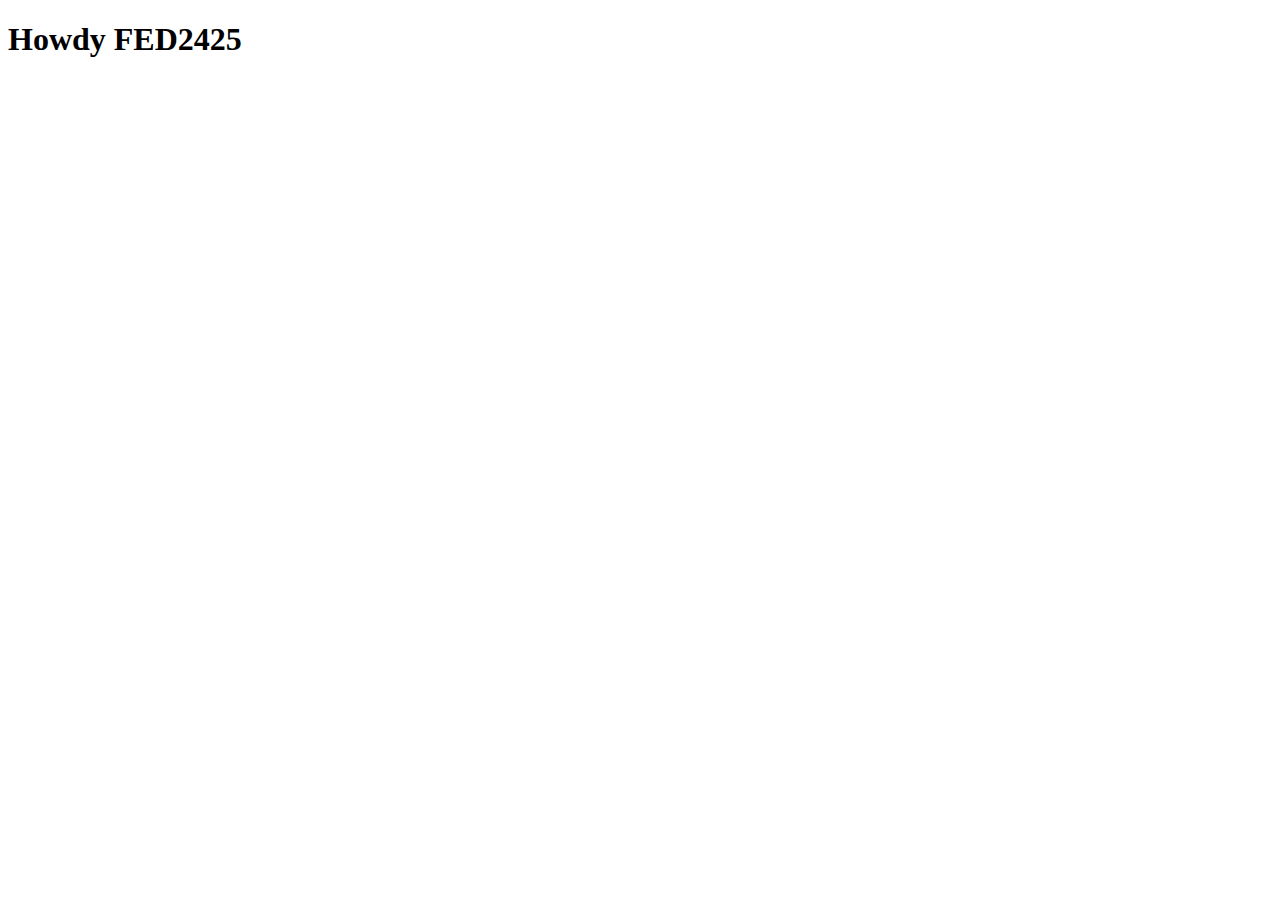
==== index.html @ 1d5628e5 "Add files via upload" ====
<!DOCTYPE html>
<html lang="nl">
	
<head>
	<meta charset="UTF-8">
	<meta name="author" content="jouw naam">
	<meta name="viewport" content="width=device-width, initial-scale=1">
	
	<title>Howdy FED2425</title>
	
	<link href="styles/style.css" rel="stylesheet">
	<link rel="icon" type="image/svg+xml" href="images/favicon.svg">
</head>

<body>
	<h1>Howdy FED2425</h1>

	<script defer src="scripts/script.js"></script>
</body>
	
</html>
---- styles/style.css ----
/**************/
/* CSS REMEDY */
/**************/
*, *::after, *::before {
  box-sizing:border-box;  
}






/*********************/
/* CUSTOM PROPERTIES */
/*********************/
:root {
	/* startje */
	--color-text:#111;
	--color-background:#eee;
}





/****************/
/* JOUW STYLING */
/****************/

/* jouw code */
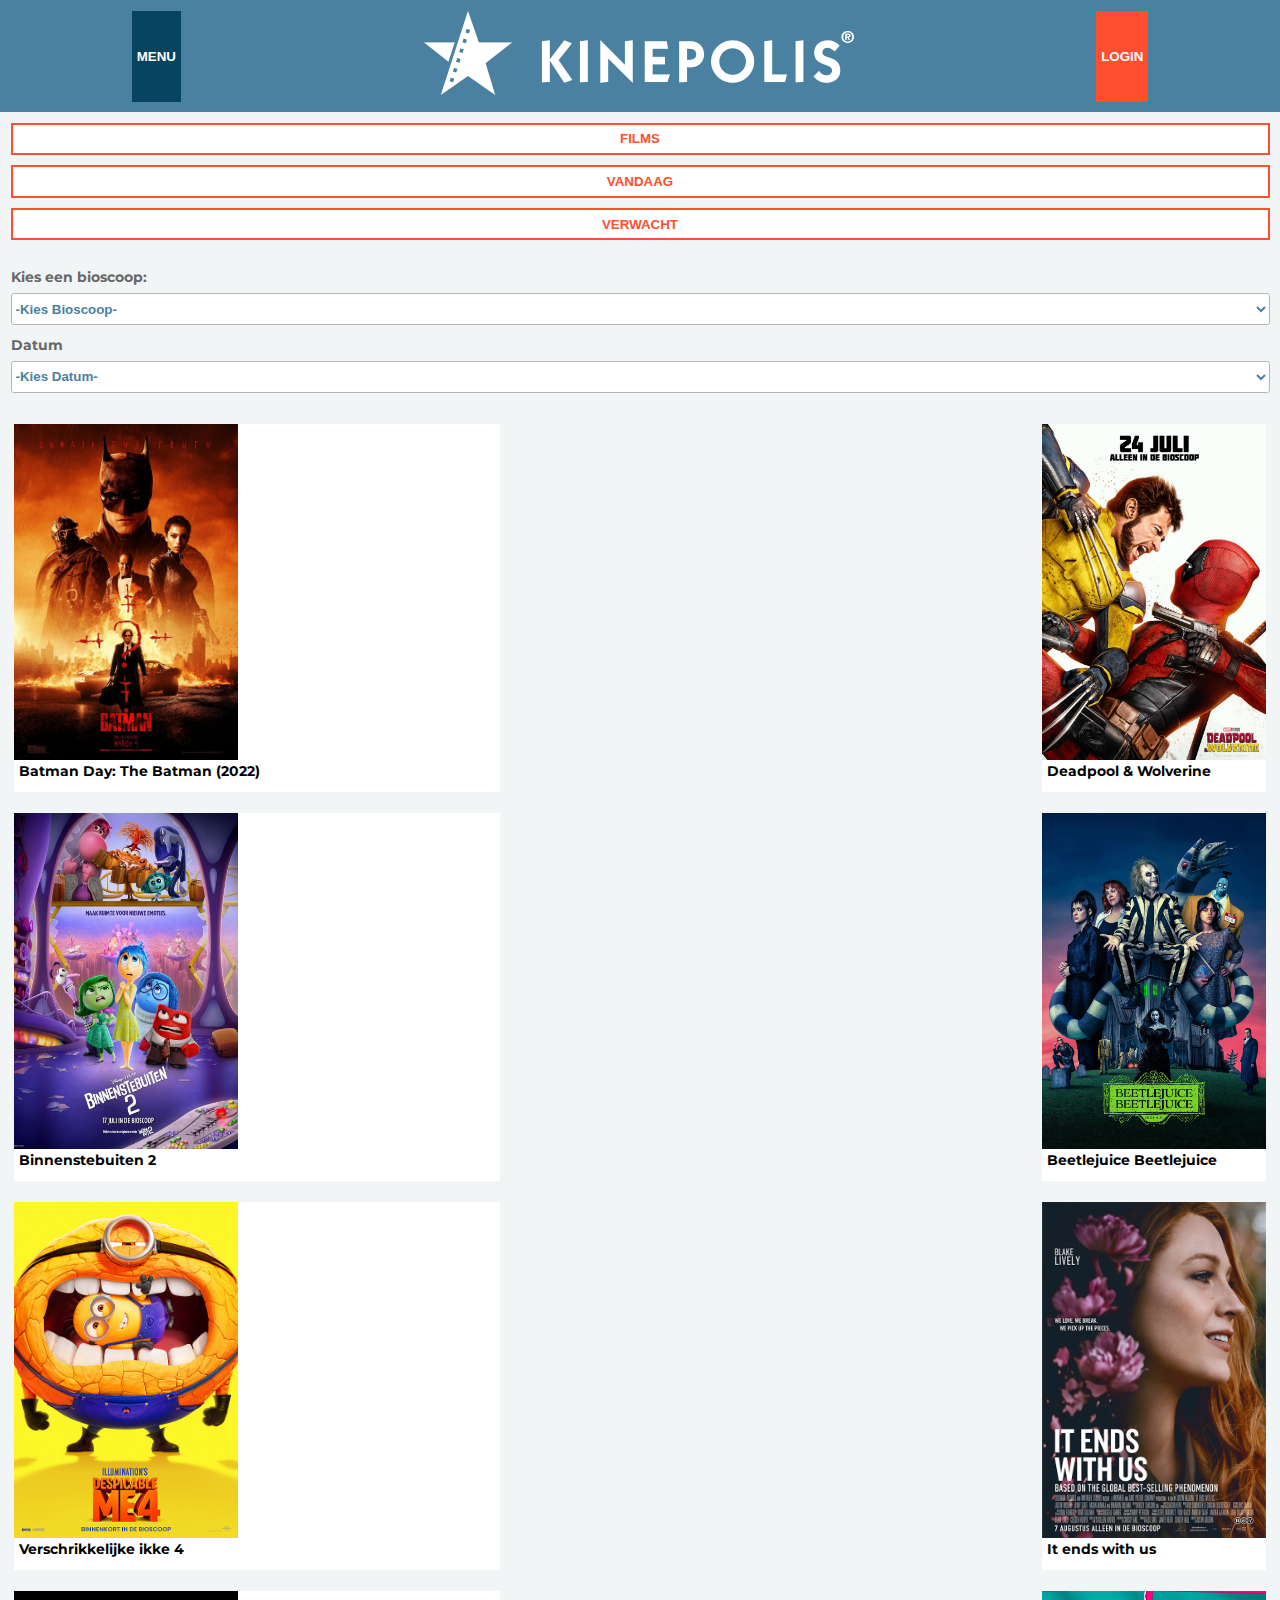
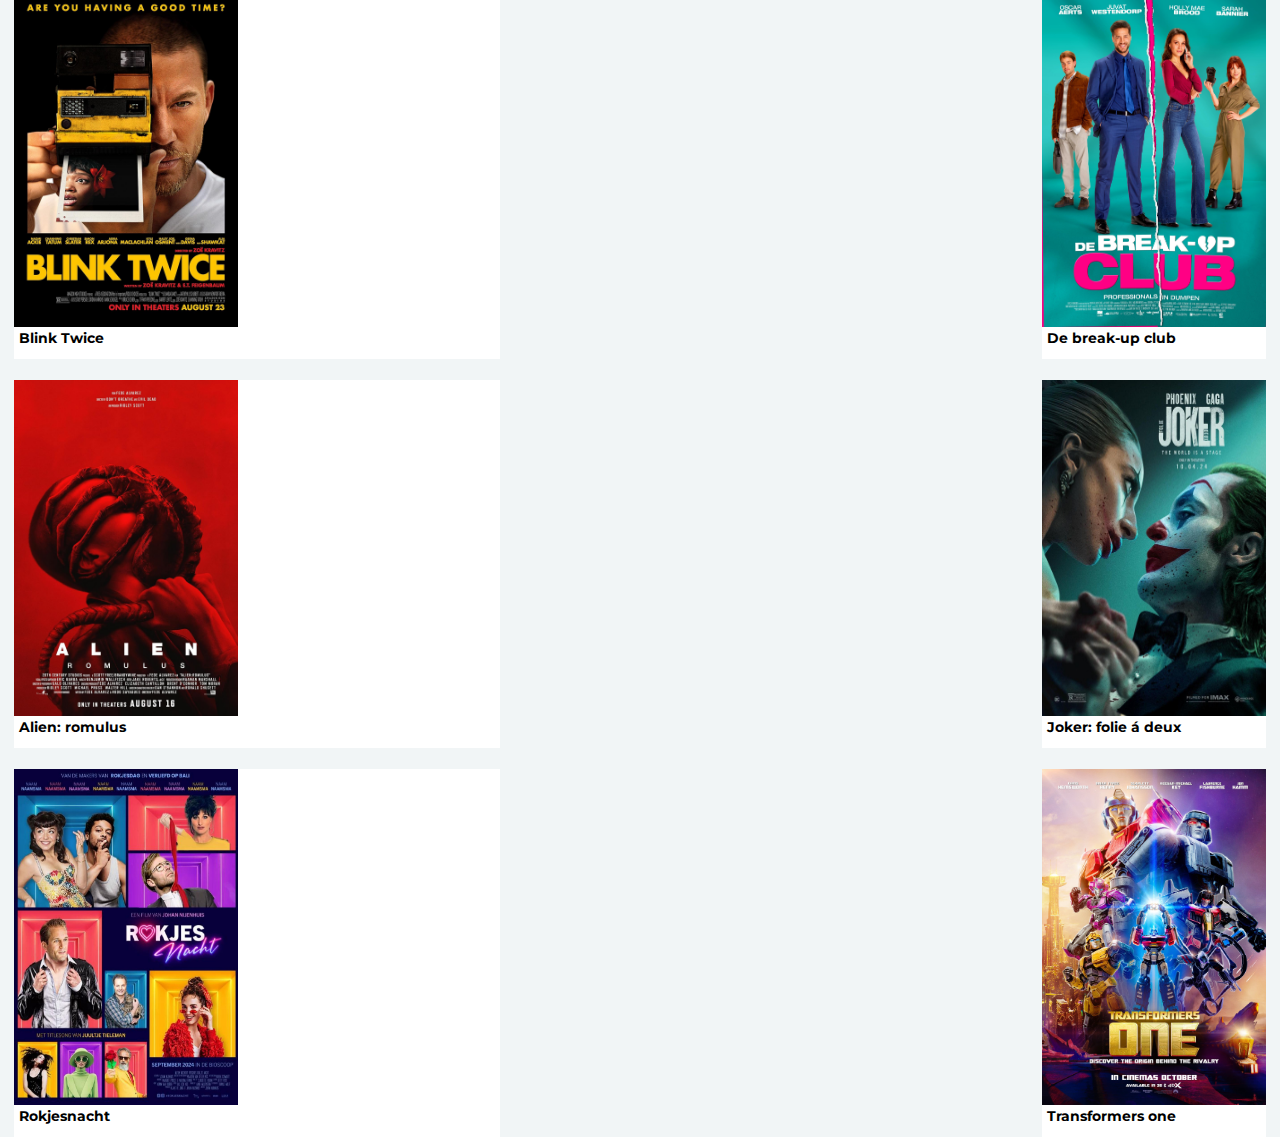
==== commit fec282a8: "Add files via upload" ====
--- a/index.html
+++ b/index.html
@@ -1,21 +1,211 @@
 <!DOCTYPE html>
 <html lang="nl">
-	
+
 <head>
-	<meta charset="UTF-8">
-	<meta name="author" content="jouw naam">
-	<meta name="viewport" content="width=device-width, initial-scale=1">
-	
-	<title>Howdy FED2425</title>
-	
-	<link href="styles/style.css" rel="stylesheet">
-	<link rel="icon" type="image/svg+xml" href="images/favicon.svg">
+    <meta charset="UTF-8">
+    <meta http-equiv="X-UA-Compatible" content="IE=edge">
+    <meta name="viewport" content="width=device-width, initial-scale=1.0">
+    <link rel="stylesheet" href="./styles/style.css">
+    <link rel="preconnect" href="https://fonts.googleapis.com">
+    <link rel="preconnect" href="https://fonts.gstatic.com" crossorigin>
+    <link href="https://fonts.googleapis.com/css2?family=Montserrat&display=swap" rel="stylesheet">
+    <title>Kinepolis</title>
 </head>
 
+
 <body>
-	<h1>Howdy FED2425</h1>
-
-	<script defer src="scripts/script.js"></script>
+    <header>
+        <button>MENU</button>
+        <nav>
+            <ul>
+                <li><a href="./index.html">Filmagenda</a></li>
+                <li><a href="./index.html">Films</a></li>
+                <li><a href="./index.html">Kids</a></li>
+                <li><a href="./index.html">Events</a></li>
+                <li><a href="./index.html">Music & Movies</a></li>
+                <li><a href="./index.html">Cultuur</a></li>
+                <li><a href="./index.html">Technologieën</a></li>
+                <li><a href="./index.html">Acties & Kortingen</a></li>
+                <li><a href="./index.html">My Kinepolis</a></li>
+                <li><a href="./index.html">Movie Club</a></li>
+                <li><a href="./index.html">Geef Film Cadeau</a></li>
+                <li><a href="./index.html">Bioscopen</a></li>
+                <li><a href="./index.html">Kinepolis Business</a></li>
+                <li><a href="./index.html">Partnerbioscopen</a></li>
+                <li><a href="./index.html">Contact & FAQ</a></li>
+            </ul>
+        </nav>
+
+        <h1><a href="./index.html"><img src="./images/logo_kinepolis_text.png" alt=""></a></h1>
+        <button>LOGIN</button>
+    </header>
+
+    <main>
+        <ul>
+            <li><button>FILMS</button></li>
+            <li><button>VANDAAG</button></li>
+            <li><button>VERWACHT</button></li>
+        </ul>
+
+        <section>
+            <label aria-label="false" for="bioscoop">Kies een bioscoop:</label>
+            <select name="Bioscopen" id="bioscoop">
+                <option value="">-Kies Bioscoop-</option>
+                <option value="Kinepolis Almere">Kinepolis Almere</option>
+                <option value="Kinepolis Breda">Kinepolis Breda</option>
+                <option value="Kinepolis Den Bosch">Kinepolis Den Bosch</option>
+                <option value="Kinepolis Den Helder">Kinepolis Den Helder</option>
+                <option value="Kinepolis Dordrecht">Kinepolis Dordrecht</option>
+                <option value="Kinepolis Emmen">Kinepolis Emmen</option>
+                <option value="Kinepolis Enschede">Kinepolis Enschede</option>
+                <option value="Kinepolis Groningen">Kinepolis Groningen</option>
+                <option value="Kinepolis Haarlem">Kinepolis Haarlem</option>
+                <option value="Kinepolis Hoofddorp">Kinepolis Hoofddorp</option>
+                <option value="Kinepolis Jaarbeurs Utrecht">Kinepolis Jaarbeurs Utrecht</option>
+                <option value="Kinepolis Leidschendam">Kinepolis Leidschendam</option>
+                <option value="Kinepolis Oss">Kinepolis Oss</option>
+                <option value="Kinepolis Enschede">Kinepolis Enschede</option>
+                <option value="Kinepolis Schagen">Kinepolis Schagen</option>
+                <option value="Kinepolis Spijkenisse">Kinepolis Spijkenisse</option>
+                <option value="Kinepolis Zoetermeer">Kinepolis Zoetermeer</option>
+                <option value="Cineast (Enschede)">Cineast (Enschede)</option>
+                <option value="Cinerama (Rotterdam)">Cinerama (Rotterdam)</option>
+                <option value="Utrecht City">Utrecht City</option>
+            </select>
+        </section>
+
+        <section>
+            <label for="datum-select">Datum</label>
+            <select name="Datum" id="datum-select">
+                <option value="">-Kies Datum-</option>
+                <option value="14-09-2024">Vandaag</option>
+                <option value="15-09-2024">Morgen</option>
+                <option value="16-09-2024">Maandag, 16 sept</option>
+                <option value="17-09-2024">Dinsdag, 17 sept</option>
+                <option value="18-09-2024">Woensdag, 18 sept</option>
+                <option value="19-09-2024">Donderdag, 19 sept</option>
+                <option value="20-09-2024">Vrijdag, 20 sept</option>
+                <option value="21-09-2024">Zaterdag, 21 sept</option>
+                <option value="22-09-2024">Zondag, 22 sept</option>
+            </select>
+        </section>
+
+        <section>
+            <article>
+                <a href="./detail.html"><img src="./images/TheBatman_movieposter.jpg"
+                        alt="Batman day: the batman(2022) filmposter"></a>
+                <a href="./detail.html">
+                    <h2>Batman Day: The Batman (2022)</h2>
+                </a>
+            </article>
+
+
+
+            <article>
+                <a href="./index.html"><img src="./images/DeadpoolWolverine_movieposter.jpg"
+                        alt="Deadpool & Wolverine filmposter"></a>
+                <a href="./index.html">
+                    <h2>Deadpool & Wolverine</h2>
+                </a>
+            </article>
+
+
+
+            <article>
+                <a href="./index.html"><img src="./images/Binnenstebuiten2_movieposter.jpg"
+                    alt="Binnenstebuiten 2 filmposter"></a>
+                <a href="./index.html">
+                    <h2>Binnenstebuiten 2</h2>
+                </a>
+            </article>
+
+
+
+            <article>
+                <a href="./index.html"><img src="./images/Beetlejuice_movieposter.jpg" alt="Beetlejuice filmposter"></a>
+                <a href="./index.html">
+                    <h2>Beetlejuice
+                        Beetlejuice
+                    </h2>
+                </a>
+            </article>
+
+            <article>
+                <a href="./index.html"><img src="./images/Minions4_movieposter.jpg"
+                        alt="Verschrikkelijke ikke 4 filmposter"></a>
+                <a href="./index.html">
+                    <h2>Verschrikkelijke ikke 4</h2>
+                </a>
+            </article>
+
+            <article>
+                <a href="./index.html"><img src="./images/Itendswithus_movieposter.jpg"
+                        alt="It ends with us filmposter"></a>
+                <a href="./index.html">
+                    <h2>It ends with us</h2>
+                </a>
+            </article>
+
+
+            <article>
+                <a href="./index.html"><img src="./images/Blinktwice_movieposter.jpg" alt="Blink twice filmposter"></a>
+                <a href="./index.html">
+                    <h2>Blink Twice</h2>
+                </a>
+            </article>
+
+
+
+            <article>
+                <a href="./index.html"><img src="./images/Breakupclub_movieposter.jpg" alt="Breakupclub filmposter"></a>
+                <a href="./index.html">
+                    <h2>De break-up club</h2>
+                </a>
+            </article>
+
+
+
+            <article>
+                <a href="./index.html"><img src="./images/Alien_movieposter.jpg" alt="Alien filmposter"></a>
+                <a href="./index.html">
+                    <h2>Alien: romulus</h2>
+                </a>
+            </article>
+
+
+
+            <article>
+                <a href="./index.html"><img src="./images/Joker_movieposter.jpg" alt="Joker filmposter"></a>
+                <a href="./index.html">
+                    <h2>Joker: folie á deux</h2>
+                </a>
+            </article>
+
+
+
+            <article>
+                <a href="./index.html"><img src="./images/Rokjesnacht_movieposter.jpg" alt="Rokjesnacht filmposter"></a>
+                <a href="./index.html">
+                    <h2>Rokjesnacht</h2>
+                </a>
+            </article>
+
+
+
+            <article>
+                <a href="./index.html"><img src="./images/Transformers_movieposter.jpg"
+                        alt="transformers filmposter"></a>
+                <a href="./index.html">
+                    <h2>Transformers one</h2>
+                </a>
+            </article>
+
+
+
+
+        </section>
+    </main>
+    <script defer src="scripts/script.js"></script>
 </body>
-	
-</html>
+
+</html>--- a/styles/style.css
+++ b/styles/style.css
@@ -1,22 +1,32 @@
 /**************/
 /* CSS REMEDY */
 /**************/
-*, *::after, *::before {
-  box-sizing:border-box;  
-}
-
-
-
-
+*,
+*::after,
+*::before {
+    box-sizing: border-box;
+}
+
+button,
+summary {
+    cursor: pointer;
+}
+
+:focus-visible {
+    color: rgb(94, 94, 94);
+    border: solid;
+}
 
 
 /*********************/
 /* CUSTOM PROPERTIES */
 /*********************/
 :root {
-	/* startje */
-	--color-text:#111;
-	--color-background:#eee;
+    /* startje */
+    --color-text: #111;
+    --color-background: #F1F5F6;
+    --color-oranje: #ff4f2e;
+    --color-blauw: #064460;
 }
 
 
@@ -27,5 +37,241 @@
 /* JOUW STYLING */
 /****************/
 
-/* jouw code */
-
+
+/* Header hoofdpagina */
+* {
+    margin: 0;
+    padding: 0;
+}
+
+a {
+    text-decoration: none;
+    color: var(--color-text);
+}
+
+header nav {
+    position: fixed;
+    left: 0;
+    right: 0;
+    top: 0;
+    bottom: 0;
+    transform: translatex(-110%);
+    transition: transform .3s;
+    background-color: var(--color-blauw);
+    height: 100vh;
+    padding-top: 4.25em;
+    list-style: none;
+}
+
+header nav ul li {
+    list-style: none;
+    margin: 0.75em;
+}
+
+nav.toonMenu {
+    transform: translatex(0);
+}
+
+nav ul li a {
+    color: white;
+    cursor: pointer;
+}
+
+nav ul li a:hover {
+    color: var(--color-oranje);
+    cursor: pointer
+}
+
+body {
+    font-family: 'Montserrat', sans-serif;
+    background-color: #F1F5F6;
+    font-size: 87.5%;
+}
+
+header {
+    background-color: #4A81A0;
+    color: white;
+    padding: 0.75em;
+    display: flex;
+    justify-content: space-around;
+    position: sticky;
+    top: 0em;
+}
+
+header button:first-of-type {
+    background-color: var(--color-blauw);
+    border: 0.2em solid var(--color-blauw);
+}
+
+header button {
+    background-color: var(--color-oranje);
+    font-weight: bold;
+    color: white;
+    border: 0.2em solid var(--color-oranje);
+    padding: 0.2em;
+    z-index: 10;
+}
+
+
+
+/* Buttons hoofdpagina */
+main ul li {
+    list-style: none;
+    margin: 0.75em;
+}
+
+main ul li button {
+    padding-top: 0.5em;
+    padding-bottom: 0.5em;
+    padding-left: 7.5em;
+    padding-right: 7.5em;
+    background-color: white;
+    font-weight: bold;
+    color: var(--color-oranje);
+    border: 0.2em solid var(--color-oranje);
+    width: 100%;
+}
+
+main ul li button:hover {
+    background-color: var(--color-oranje);
+    color: white;
+    transition: ease-in 0.3s;
+}
+
+
+
+/* Keuzemenu hoofdpagina */
+section:nth-of-type(1) {
+    margin-top: 2em;
+    margin-left: 0.75em;
+    margin-right: 0.75em;
+    margin-bottom: 0.75em;
+    display: flex;
+    flex-direction: column;
+}
+
+section:nth-of-type(2) {
+    margin: 0.75em;
+    display: flex;
+    flex-direction: column;
+}
+
+select {
+    margin-top: 0.5em;
+    padding-top: 0.5em;
+    padding-bottom: 0.5em;
+    border-radius: .2em;
+    background-color: white;
+    font-weight: bold;
+    color: #4A81A0;
+    border: 0.12em solid rgb(181, 181, 181);
+}
+
+label {
+    color: rgb(103, 103, 103);
+    font-weight: bold;
+}
+
+
+/* Articles films */
+
+section:nth-of-type(3) article a img {
+    width: 16em;
+    height: 24em;
+}
+
+section:nth-of-type(3) {
+    display: grid;
+    grid-template-columns: 1fr 1fr;
+    justify-content: center;
+}
+
+
+section:nth-of-type(3) article {
+    display: grid;
+    grid-column-start: 1;
+    grid-column-end: 2;
+}
+
+section:nth-of-type(3) article:nth-of-type(2) {
+    grid-column-start: 3;
+    grid-column-end: -1;
+}
+
+section:nth-of-type(3) article:nth-of-type(3) {
+    grid-column-start: 1;
+    grid-column-end: 2;
+    grid-row: 4;
+}
+
+section:nth-of-type(3) article:nth-of-type(4) {
+    grid-column-start: 3;
+    grid-column-end: 4;
+    grid-row: 4;
+}
+
+section:nth-of-type(3) article:nth-of-type(5) {
+    grid-column-start: 1;
+    grid-column-end: 2;
+    grid-row: 5;
+}
+
+section:nth-of-type(3) article:nth-of-type(6) {
+    grid-column-start: 3;
+    grid-column-end: 4;
+    grid-row: 5;
+}
+
+section:nth-of-type(3) article:nth-of-type(7) {
+    grid-column-start: 1;
+    grid-column-end: 2;
+    grid-row: 6;
+}
+
+section:nth-of-type(3) article:nth-of-type(8) {
+    grid-column-start: 3;
+    grid-column-end: 4;
+    grid-row: 6;
+}
+
+section:nth-of-type(3) article:nth-of-type(9) {
+    grid-column-start: 1;
+    grid-column-end: 2;
+    grid-row: 7;
+}
+
+section:nth-of-type(3) article:nth-of-type(10) {
+    grid-column-start: 3;
+    grid-column-end: 4;
+    grid-row: 7;
+}
+
+section:nth-of-type(3) article:nth-of-type(11) {
+    grid-column-start: 1;
+    grid-column-end: 2;
+    grid-row: 8;
+}
+
+section:nth-of-type(3) article:nth-of-type(12) {
+    grid-column-start: 3;
+    grid-column-end: 4;
+    grid-row: 8;
+}
+
+article {
+    background-color: white;
+    padding-bottom: 1em;
+    font-weight: bold;
+    margin-top: 1.5em;
+    margin-left: 1em;
+    margin-right: 1em;
+}
+
+section article h2 {
+    padding: 0px 5px;
+    color: #000;
+    text-align: left;
+    font-size: 1em;
+    line-height: 1em;
+    word-break: break-word;
+}
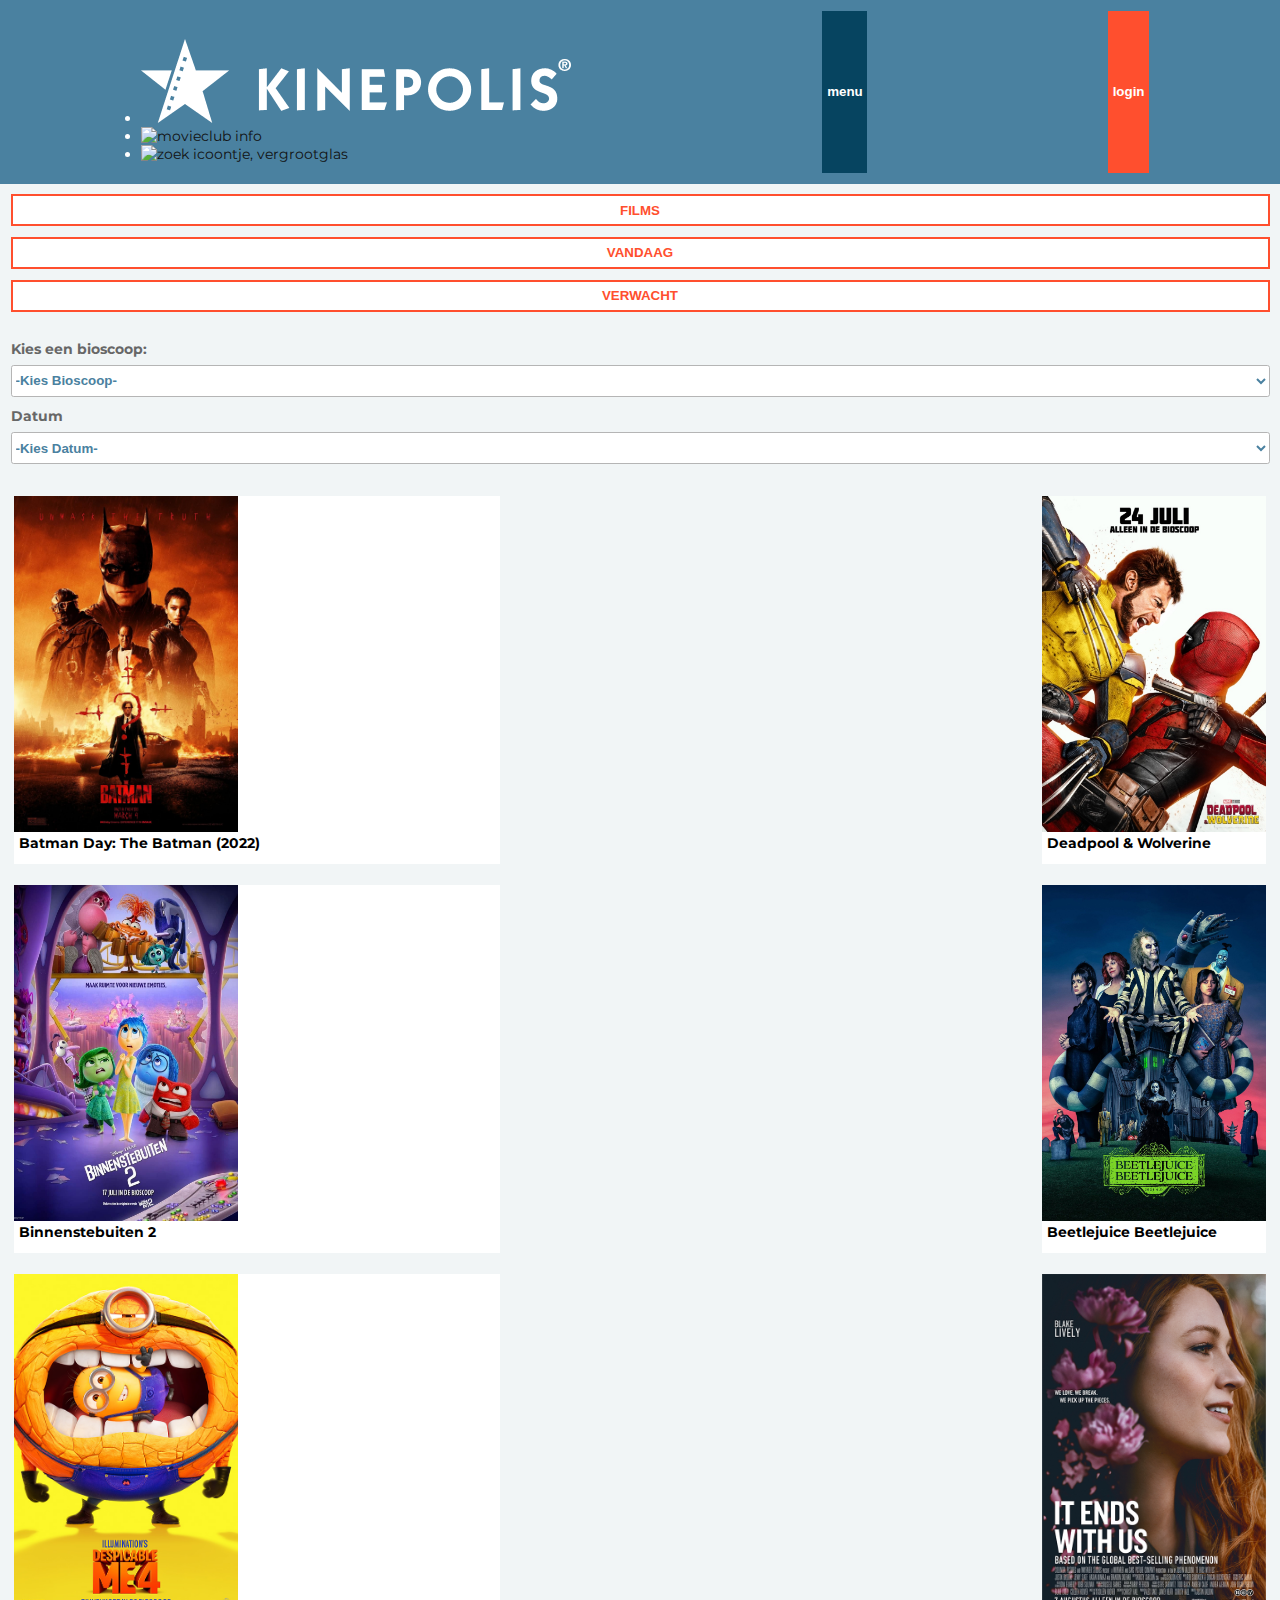
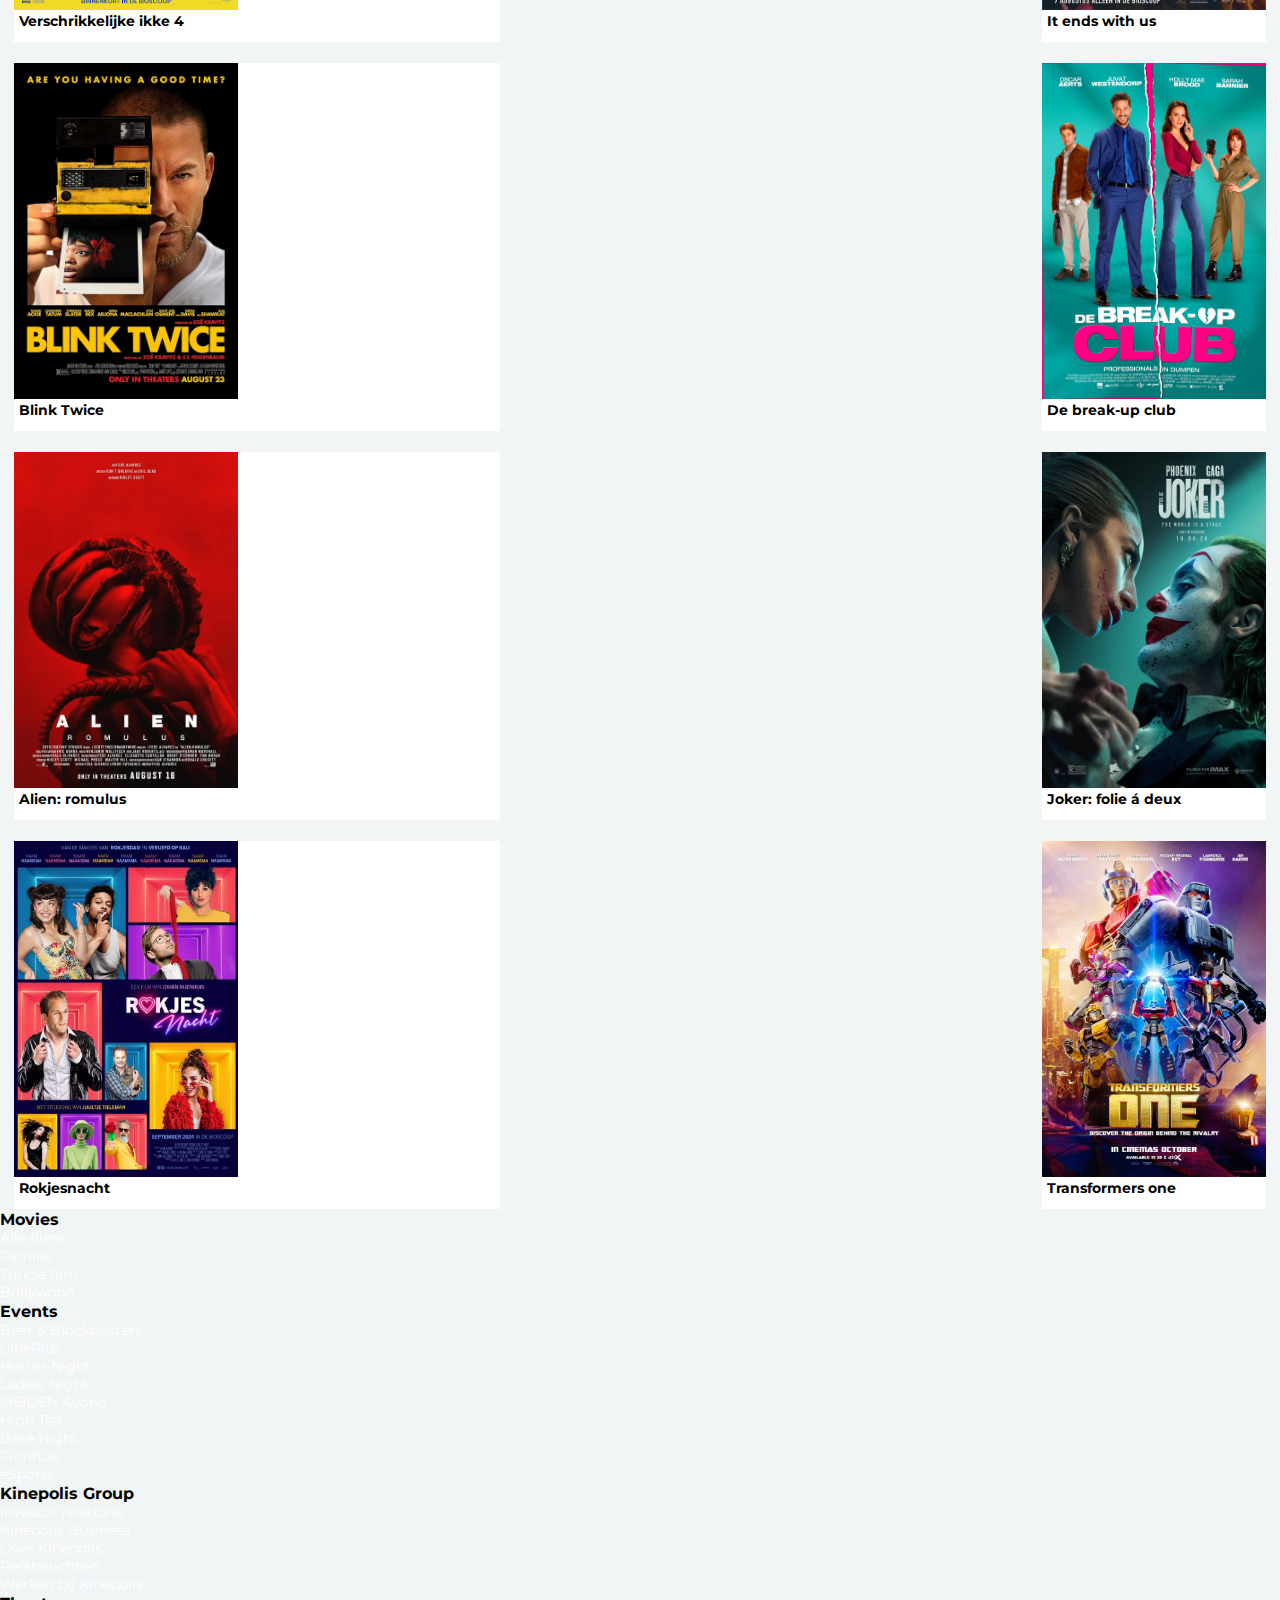
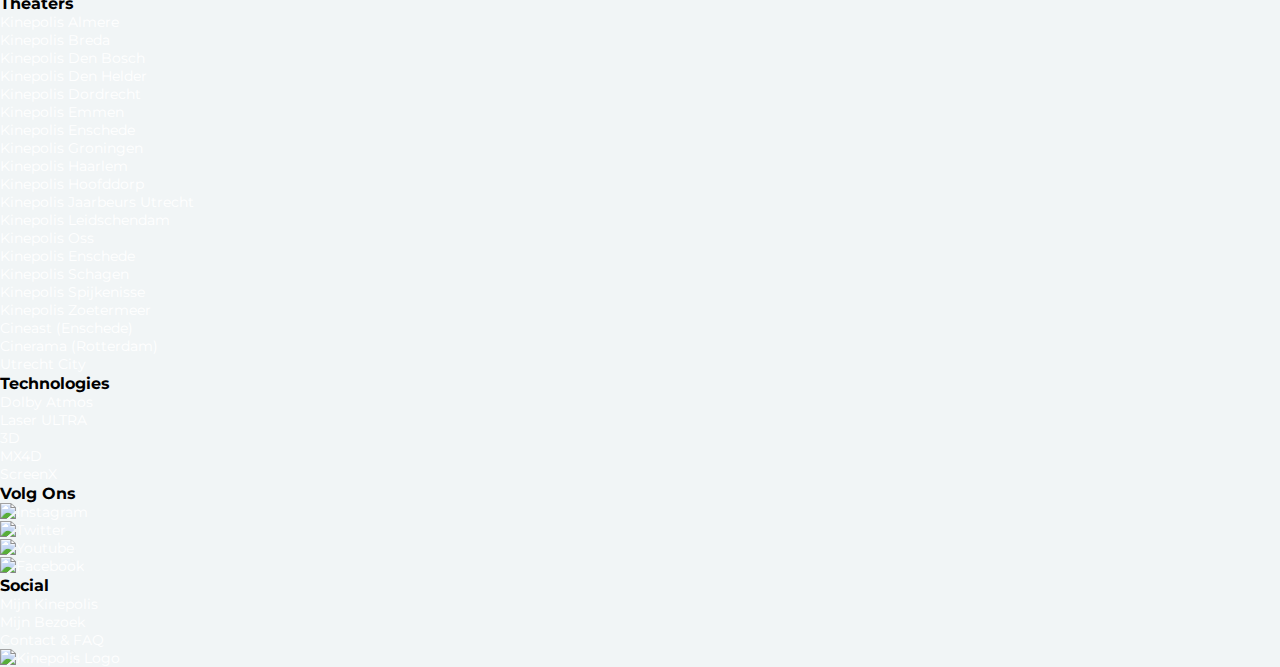
==== commit 1d2f607c: "Add files via upload" ====
--- a/index.html
+++ b/index.html
@@ -15,7 +15,17 @@
 
 <body>
     <header>
-        <button>MENU</button>
+        <section>
+            <ul>
+                <li><a href="./index.html"><img src="./images/logo_kinepolis_text.png" alt="kinepolis logo"></a></li>
+                <li><a href="./index.html"><img src="./images/header_movieclub.avif" alt="movieclub info"></a></li>
+                <li><a href="./index.html"><img src="./images/search_icon.png" alt="zoek icoontje, vergrootglas"></a>
+                </li>
+            </ul>
+        </section>
+
+
+        <button>menu</button>
         <nav>
             <ul>
                 <li><a href="./index.html">Filmagenda</a></li>
@@ -36,8 +46,8 @@
             </ul>
         </nav>
 
-        <h1><a href="./index.html"><img src="./images/logo_kinepolis_text.png" alt=""></a></h1>
-        <button>LOGIN</button>
+
+        <button>login</button>
     </header>
 
     <main>
@@ -113,7 +123,7 @@
 
             <article>
                 <a href="./index.html"><img src="./images/Binnenstebuiten2_movieposter.jpg"
-                    alt="Binnenstebuiten 2 filmposter"></a>
+                        alt="Binnenstebuiten 2 filmposter"></a>
                 <a href="./index.html">
                     <h2>Binnenstebuiten 2</h2>
                 </a>
@@ -205,6 +215,93 @@
 
         </section>
     </main>
+
+
+    <footer>
+    <nav>
+        <h3>Movies</h3>
+        <ul>
+            <li><a href="./index.html">Alle films</a></li>
+            <li><a href="./index.html">Familie</a></li>
+            <li><a href="./index.html">Turkse film</a></li>
+            <li><a href="./index.html">Bollywood</a></li>
+        </ul>
+
+        <h3>Events</h3>
+        <ul>
+            <li><a href="./index.html">Beer & Blockbusters</a></li>
+            <li><a href="./index.html">CinePlus</a></li>
+            <li><a href="./index.html">Horror Night</a></li>
+            <li><a href="./index.html">Ladies Night</a></li>
+            <li><a href="./index.html">MEIDEN Avond</a></li>
+            <li><a href="./index.html">High Tea</a></li>
+            <li><a href="./index.html">Date Night</a></li>
+            <li><a href="./index.html">Filmhuis</a></li>
+            <li><a href="./index.html">eSports</a></li>
+        </ul>
+
+        <h3>Kinepolis Group</h3>
+        <ul>
+            <li><a href="./index.html">Investor relations</a></li>
+            <li><a href="./index.html">Kinepolis Business</a></li>
+            <li><a href="./index.html">Over Kinepolis</a></li>
+            <li><a href="./index.html">Persberichten</a></li>
+            <li><a href="./index.html">Werken bij Kinepolis</a></li>
+        </ul>
+
+        <h3>Theaters</h3>
+        <ul>
+            <li><a href="./index.html">Kinepolis Almere</a></li>
+            <li><a href="./index.html">Kinepolis Breda</a></li>
+            <li><a href="./index.html">Kinepolis Den Bosch</a></li>
+            <li><a href="./index.html">Kinepolis Den Helder</a></li>
+            <li><a href="./index.html">Kinepolis Dordrecht</a></li>
+            <li><a href="./index.html">Kinepolis Emmen</a></li>
+            <li><a href="./index.html">Kinepolis Enschede</a></li>
+            <li><a href="./index.html">Kinepolis Groningen</a></li>
+            <li><a href="./index.html">Kinepolis Haarlem</a></li>
+            <li><a href="./index.html">Kinepolis Hoofddorp</a></li>
+            <li><a href="./index.html">Kinepolis Jaarbeurs Utrecht</a></li>
+            <li><a href="./index.html">Kinepolis Leidschendam</a></li>
+            <li><a href="./index.html">Kinepolis Oss</a></li>
+            <li><a href="./index.html">Kinepolis Enschede</a></li>
+            <li><a href="./index.html">Kinepolis Schagen</a></li>
+            <li><a href="./index.html">Kinepolis Spijkenisse</a></li>
+            <li><a href="./index.html">Kinepolis Zoetermeer</a></li>
+            <li><a href="./index.html">Cineast (Enschede)</a></li>
+            <li><a href="./index.html">Cinerama (Rotterdam)</a></li>
+            <li><a href="./index.html">Utrecht City</a></li>
+        </ul>
+
+        <h3>Technologies</h3>
+        <ul>
+            <li><a href="./index.html">Dolby Atmos</a></li>
+            <li><a href="./index.html">Laser ULTRA</a></li>
+            <li><a href="./index.html">3D</a></li>
+            <li><a href="./index.html">MX4D</a></li>
+            <li><a href="./index.html">ScreenX</a></li>
+        </ul>
+
+        <h3>Volg Ons</h3>
+        <ul>
+            <li><a href="./index.html"><img src="./images/instgramfooter.png" alt="Instagram"></a></li>
+            <li><a href="./index.html"><img src="./images/twitterfooter.png" alt="Twitter"></a></li>
+            <li><a href="./index.html"><img src="./images/youtubefooter.png" alt="Youtube"></a></li>
+            <li><a href="./index.html"><img src="./images/facebokfooter.png" alt="Facebook"></a></li>
+        </ul>
+
+        <h3>Social</h3>
+        <ul>
+            <li><a href="./index.html">Mijn Kinepolis</a></li>
+            <li><a href="./index.html">Mijn Bezoek</a></li>
+            <li><a href="./index.html">Contact & FAQ</a></li>
+        </ul>
+
+        <ul>
+            <li><a href="./index.html"><img src="./images/kinepolisfooterlogo.png" alt="Kinepolis Logo"></a></li>
+        </ul>
+    </nav>
+    </footer>
     <script defer src="scripts/script.js"></script>
 </body>
 
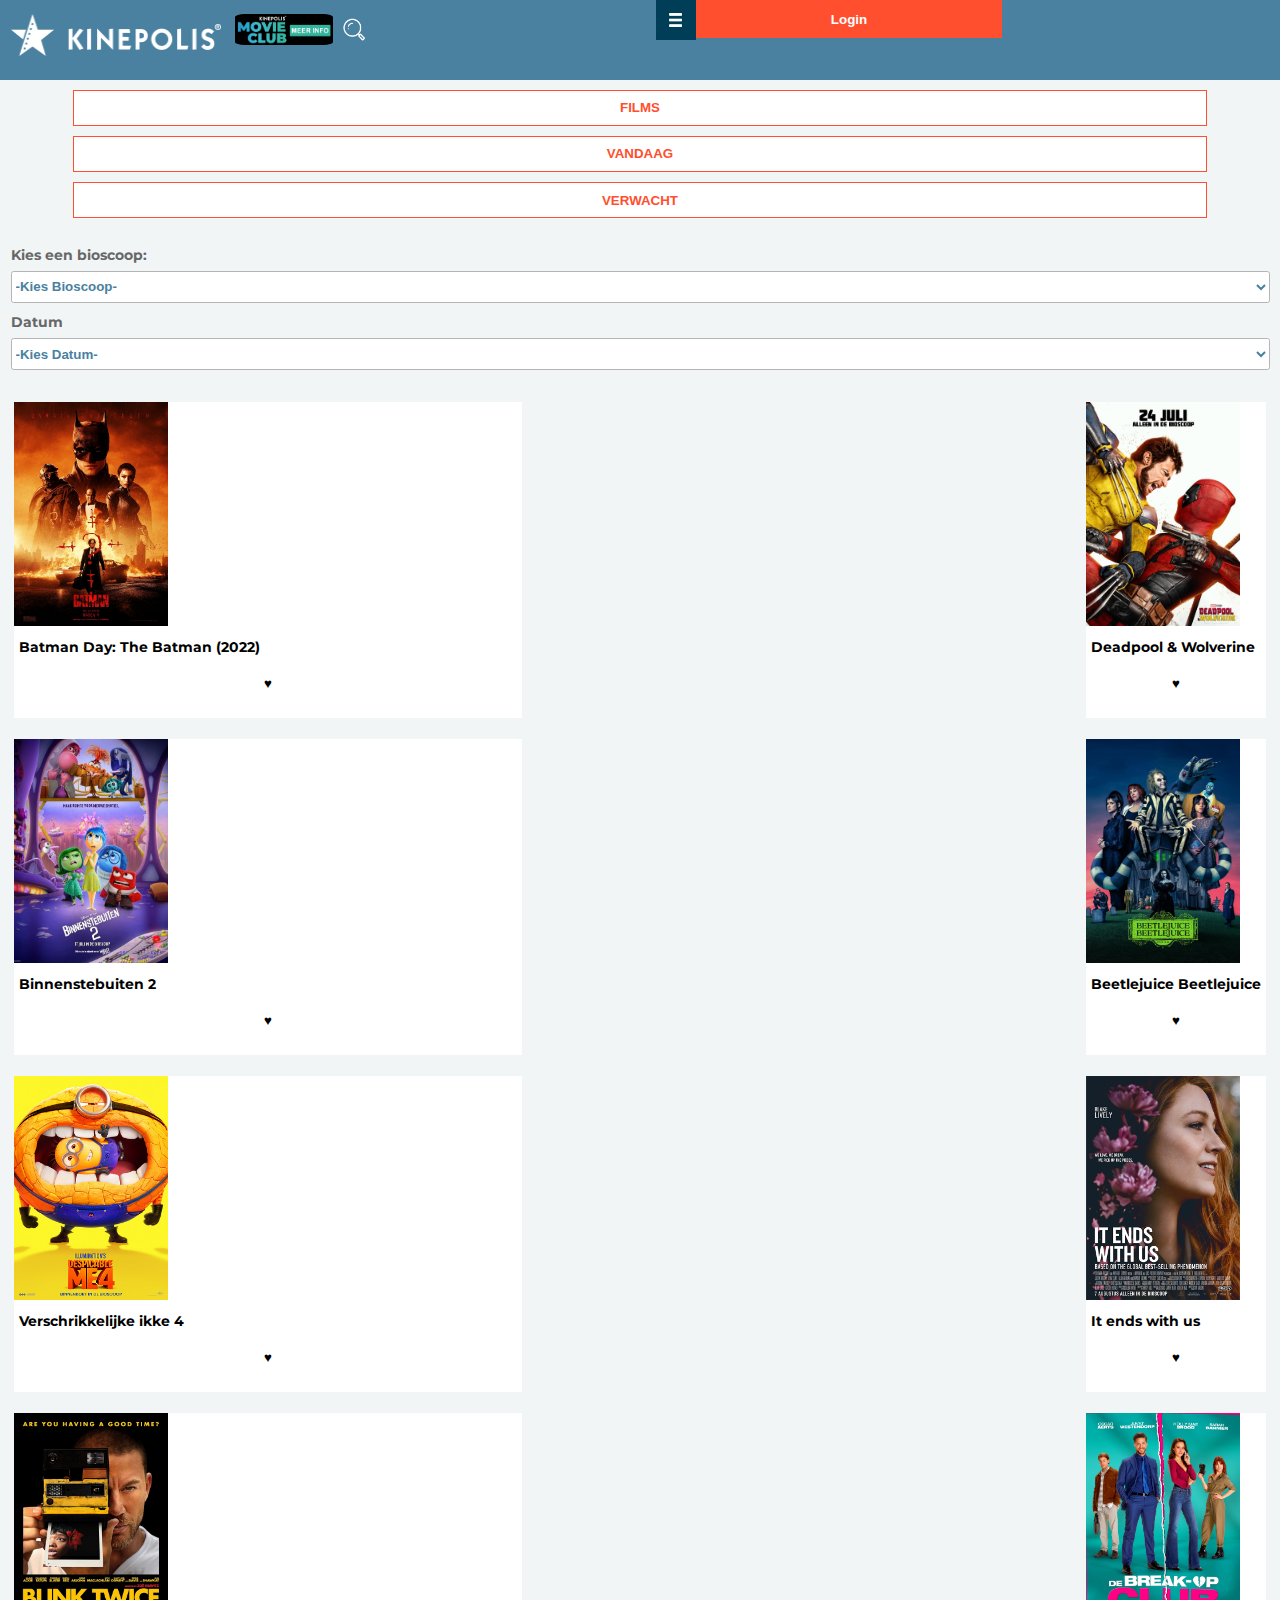
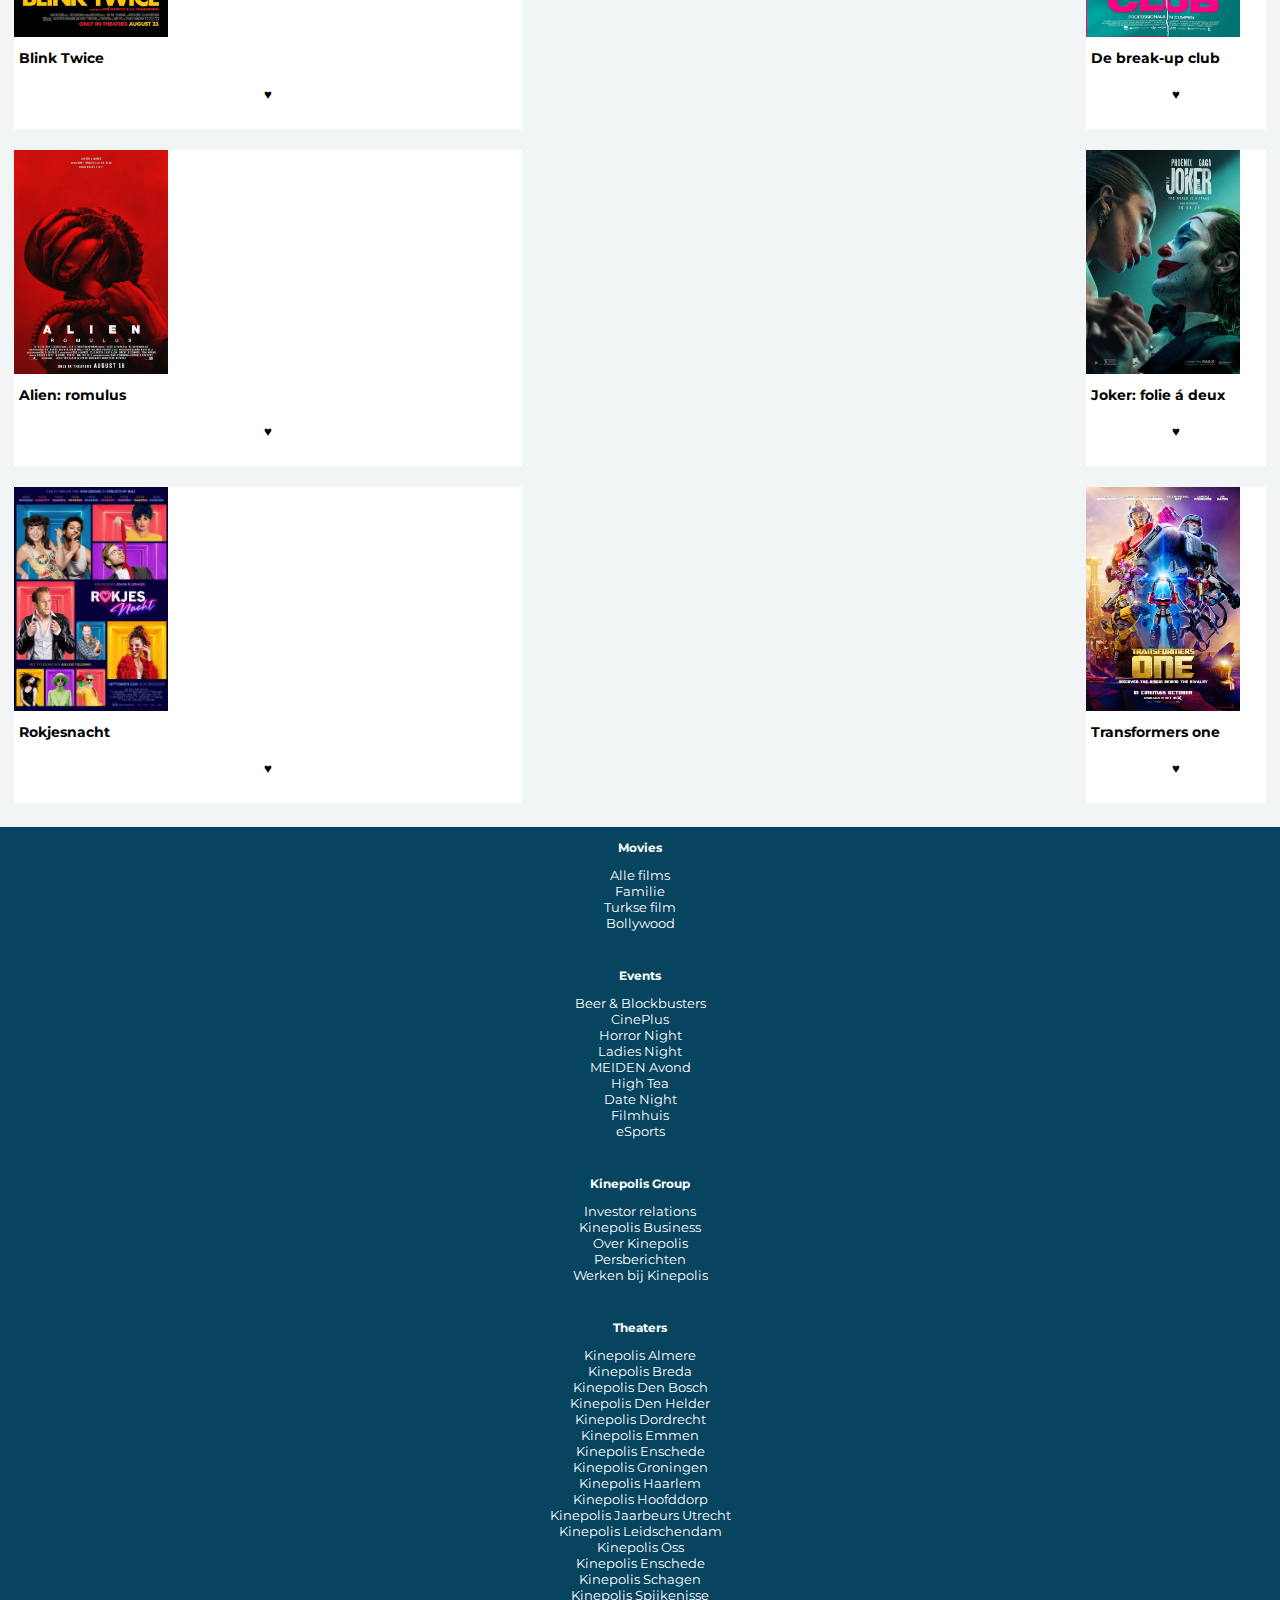
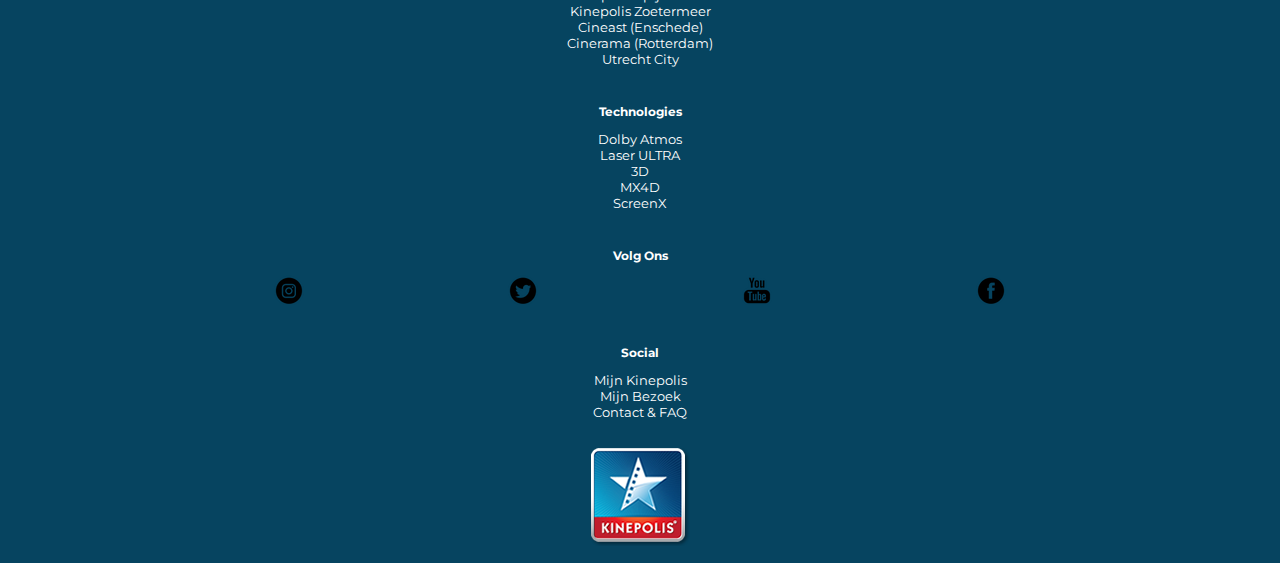
==== commit 378b013e: "Add files via upload" ====
--- a/index.html
+++ b/index.html
@@ -24,8 +24,14 @@
             </ul>
         </section>
 
-
-        <button>menu</button>
+        <section>
+            <ul>
+                <li> <button class="hamburger"><img src="./images/Icon_hamburger_white.png" alt="Hamburgermenu icon"></button></li>
+                <li> <button class="login">Login</button></li>
+            </ul>
+        </section>
+
+
         <nav>
             <ul>
                 <li><a href="./index.html">Filmagenda</a></li>
@@ -47,7 +53,7 @@
         </nav>
 
 
-        <button>login</button>
+
     </header>
 
     <main>
@@ -100,114 +106,126 @@
             </select>
         </section>
 
-        <section>
-            <article>
+        <section id="film-lijst">
+            <article data-dates="14-09-2024, 15-09-2024, 16-09-2024, 17-09-2024, 18-09-2024">
                 <a href="./detail.html"><img src="./images/TheBatman_movieposter.jpg"
                         alt="Batman day: the batman(2022) filmposter"></a>
                 <a href="./detail.html">
                     <h2>Batman Day: The Batman (2022)</h2>
                 </a>
-            </article>
-
-
-
-            <article>
+                <button class="like" aria-label="like the mahi mahi">♥</button>
+            </article>
+
+
+
+            <article data-dates="14-09-2024, 15-09-2024, 17-09-2024, 19-09-2024, 21-09-2024">
                 <a href="./index.html"><img src="./images/DeadpoolWolverine_movieposter.jpg"
                         alt="Deadpool & Wolverine filmposter"></a>
                 <a href="./index.html">
                     <h2>Deadpool & Wolverine</h2>
                 </a>
-            </article>
-
-
-
-            <article>
+                <button class="like" aria-label="like the mahi mahi">♥</button>
+            </article>
+
+
+
+            <article data-dates="14-09-2024, 17-09-2024, 20-09-2024, 22-09-2024">
                 <a href="./index.html"><img src="./images/Binnenstebuiten2_movieposter.jpg"
                         alt="Binnenstebuiten 2 filmposter"></a>
                 <a href="./index.html">
                     <h2>Binnenstebuiten 2</h2>
                 </a>
-            </article>
-
-
-
-            <article>
+                <button class="like" aria-label="like the mahi mahi">♥</button>
+            </article>
+
+
+
+            <article data-dates="16-09-2024, 17-09-2024, 19-09-2024, 22-09-2024">
                 <a href="./index.html"><img src="./images/Beetlejuice_movieposter.jpg" alt="Beetlejuice filmposter"></a>
                 <a href="./index.html">
                     <h2>Beetlejuice
                         Beetlejuice
                     </h2>
                 </a>
-            </article>
-
-            <article>
+                <button class="like" aria-label="like the mahi mahi">♥</button>
+            </article>
+
+            <article data-dates="18-09-2024, 19-09-2024, 21-09-2024, 22-09-2024, 20-09-2024">
                 <a href="./index.html"><img src="./images/Minions4_movieposter.jpg"
                         alt="Verschrikkelijke ikke 4 filmposter"></a>
                 <a href="./index.html">
                     <h2>Verschrikkelijke ikke 4</h2>
                 </a>
-            </article>
-
-            <article>
+                <button class="like" aria-label="like the mahi mahi">♥</button>
+            </article>
+
+            <article data-dates="16-09-2024, 20-09-2024, 21-09-2024">
                 <a href="./index.html"><img src="./images/Itendswithus_movieposter.jpg"
                         alt="It ends with us filmposter"></a>
                 <a href="./index.html">
                     <h2>It ends with us</h2>
                 </a>
-            </article>
-
-
-            <article>
+                <button class="like" aria-label="like the mahi mahi">♥</button>
+            </article>
+
+
+            <article data-dates="21-09-2024, 17-09-2024, 14-09-2024, 18-09-2024">
                 <a href="./index.html"><img src="./images/Blinktwice_movieposter.jpg" alt="Blink twice filmposter"></a>
                 <a href="./index.html">
                     <h2>Blink Twice</h2>
                 </a>
-            </article>
-
-
-
-            <article>
+                <button class="like" aria-label="like the mahi mahi">♥</button>
+            </article>
+
+
+
+            <article data-dates="20-09-2024, 17-09-2024, 18-09-2024, 15-09-2024">
                 <a href="./index.html"><img src="./images/Breakupclub_movieposter.jpg" alt="Breakupclub filmposter"></a>
                 <a href="./index.html">
                     <h2>De break-up club</h2>
                 </a>
-            </article>
-
-
-
-            <article>
+                <button class="like" aria-label="like the mahi mahi">♥</button>
+            </article>
+
+
+
+            <article data-dates="22-09-2024, 17-09-2024, 21-09-2024">
                 <a href="./index.html"><img src="./images/Alien_movieposter.jpg" alt="Alien filmposter"></a>
                 <a href="./index.html">
                     <h2>Alien: romulus</h2>
                 </a>
-            </article>
-
-
-
-            <article>
+                <button class="like" aria-label="like the mahi mahi">♥</button>
+            </article>
+
+
+
+            <article data-dates="21-09-2024, 17-09-2024, 21-09-2024">
                 <a href="./index.html"><img src="./images/Joker_movieposter.jpg" alt="Joker filmposter"></a>
                 <a href="./index.html">
                     <h2>Joker: folie á deux</h2>
                 </a>
-            </article>
-
-
-
-            <article>
+                <button class="like" aria-label="like the mahi mahi">♥</button>
+            </article>
+
+
+
+            <article data-dates="19-09-2024, 17-09-2024">
                 <a href="./index.html"><img src="./images/Rokjesnacht_movieposter.jpg" alt="Rokjesnacht filmposter"></a>
                 <a href="./index.html">
                     <h2>Rokjesnacht</h2>
                 </a>
-            </article>
-
-
-
-            <article>
+                <button class="like" aria-label="like the mahi mahi">♥</button>
+            </article>
+
+
+
+            <article data-dates="18-09-2024, 15-09-2024">
                 <a href="./index.html"><img src="./images/Transformers_movieposter.jpg"
                         alt="transformers filmposter"></a>
                 <a href="./index.html">
                     <h2>Transformers one</h2>
                 </a>
+                <button class="like" aria-label="like the mahi mahi">♥</button>
             </article>
 
 
@@ -218,89 +236,89 @@
 
 
     <footer>
-    <nav>
-        <h3>Movies</h3>
-        <ul>
-            <li><a href="./index.html">Alle films</a></li>
-            <li><a href="./index.html">Familie</a></li>
-            <li><a href="./index.html">Turkse film</a></li>
-            <li><a href="./index.html">Bollywood</a></li>
-        </ul>
-
-        <h3>Events</h3>
-        <ul>
-            <li><a href="./index.html">Beer & Blockbusters</a></li>
-            <li><a href="./index.html">CinePlus</a></li>
-            <li><a href="./index.html">Horror Night</a></li>
-            <li><a href="./index.html">Ladies Night</a></li>
-            <li><a href="./index.html">MEIDEN Avond</a></li>
-            <li><a href="./index.html">High Tea</a></li>
-            <li><a href="./index.html">Date Night</a></li>
-            <li><a href="./index.html">Filmhuis</a></li>
-            <li><a href="./index.html">eSports</a></li>
-        </ul>
-
-        <h3>Kinepolis Group</h3>
-        <ul>
-            <li><a href="./index.html">Investor relations</a></li>
-            <li><a href="./index.html">Kinepolis Business</a></li>
-            <li><a href="./index.html">Over Kinepolis</a></li>
-            <li><a href="./index.html">Persberichten</a></li>
-            <li><a href="./index.html">Werken bij Kinepolis</a></li>
-        </ul>
-
-        <h3>Theaters</h3>
-        <ul>
-            <li><a href="./index.html">Kinepolis Almere</a></li>
-            <li><a href="./index.html">Kinepolis Breda</a></li>
-            <li><a href="./index.html">Kinepolis Den Bosch</a></li>
-            <li><a href="./index.html">Kinepolis Den Helder</a></li>
-            <li><a href="./index.html">Kinepolis Dordrecht</a></li>
-            <li><a href="./index.html">Kinepolis Emmen</a></li>
-            <li><a href="./index.html">Kinepolis Enschede</a></li>
-            <li><a href="./index.html">Kinepolis Groningen</a></li>
-            <li><a href="./index.html">Kinepolis Haarlem</a></li>
-            <li><a href="./index.html">Kinepolis Hoofddorp</a></li>
-            <li><a href="./index.html">Kinepolis Jaarbeurs Utrecht</a></li>
-            <li><a href="./index.html">Kinepolis Leidschendam</a></li>
-            <li><a href="./index.html">Kinepolis Oss</a></li>
-            <li><a href="./index.html">Kinepolis Enschede</a></li>
-            <li><a href="./index.html">Kinepolis Schagen</a></li>
-            <li><a href="./index.html">Kinepolis Spijkenisse</a></li>
-            <li><a href="./index.html">Kinepolis Zoetermeer</a></li>
-            <li><a href="./index.html">Cineast (Enschede)</a></li>
-            <li><a href="./index.html">Cinerama (Rotterdam)</a></li>
-            <li><a href="./index.html">Utrecht City</a></li>
-        </ul>
-
-        <h3>Technologies</h3>
-        <ul>
-            <li><a href="./index.html">Dolby Atmos</a></li>
-            <li><a href="./index.html">Laser ULTRA</a></li>
-            <li><a href="./index.html">3D</a></li>
-            <li><a href="./index.html">MX4D</a></li>
-            <li><a href="./index.html">ScreenX</a></li>
-        </ul>
-
-        <h3>Volg Ons</h3>
-        <ul>
-            <li><a href="./index.html"><img src="./images/instgramfooter.png" alt="Instagram"></a></li>
-            <li><a href="./index.html"><img src="./images/twitterfooter.png" alt="Twitter"></a></li>
-            <li><a href="./index.html"><img src="./images/youtubefooter.png" alt="Youtube"></a></li>
-            <li><a href="./index.html"><img src="./images/facebokfooter.png" alt="Facebook"></a></li>
-        </ul>
-
-        <h3>Social</h3>
-        <ul>
-            <li><a href="./index.html">Mijn Kinepolis</a></li>
-            <li><a href="./index.html">Mijn Bezoek</a></li>
-            <li><a href="./index.html">Contact & FAQ</a></li>
-        </ul>
-
-        <ul>
-            <li><a href="./index.html"><img src="./images/kinepolisfooterlogo.png" alt="Kinepolis Logo"></a></li>
-        </ul>
-    </nav>
+        <nav>
+            <h3>Movies</h3>
+            <ul>
+                <li><a href="./index.html">Alle films</a></li>
+                <li><a href="./index.html">Familie</a></li>
+                <li><a href="./index.html">Turkse film</a></li>
+                <li><a href="./index.html">Bollywood</a></li>
+            </ul>
+
+            <h3>Events</h3>
+            <ul>
+                <li><a href="./index.html">Beer & Blockbusters</a></li>
+                <li><a href="./index.html">CinePlus</a></li>
+                <li><a href="./index.html">Horror Night</a></li>
+                <li><a href="./index.html">Ladies Night</a></li>
+                <li><a href="./index.html">MEIDEN Avond</a></li>
+                <li><a href="./index.html">High Tea</a></li>
+                <li><a href="./index.html">Date Night</a></li>
+                <li><a href="./index.html">Filmhuis</a></li>
+                <li><a href="./index.html">eSports</a></li>
+            </ul>
+
+            <h3>Kinepolis Group</h3>
+            <ul>
+                <li><a href="./index.html">Investor relations</a></li>
+                <li><a href="./index.html">Kinepolis Business</a></li>
+                <li><a href="./index.html">Over Kinepolis</a></li>
+                <li><a href="./index.html">Persberichten</a></li>
+                <li><a href="./index.html">Werken bij Kinepolis</a></li>
+            </ul>
+
+            <h3>Theaters</h3>
+            <ul>
+                <li><a href="./index.html">Kinepolis Almere</a></li>
+                <li><a href="./index.html">Kinepolis Breda</a></li>
+                <li><a href="./index.html">Kinepolis Den Bosch</a></li>
+                <li><a href="./index.html">Kinepolis Den Helder</a></li>
+                <li><a href="./index.html">Kinepolis Dordrecht</a></li>
+                <li><a href="./index.html">Kinepolis Emmen</a></li>
+                <li><a href="./index.html">Kinepolis Enschede</a></li>
+                <li><a href="./index.html">Kinepolis Groningen</a></li>
+                <li><a href="./index.html">Kinepolis Haarlem</a></li>
+                <li><a href="./index.html">Kinepolis Hoofddorp</a></li>
+                <li><a href="./index.html">Kinepolis Jaarbeurs Utrecht</a></li>
+                <li><a href="./index.html">Kinepolis Leidschendam</a></li>
+                <li><a href="./index.html">Kinepolis Oss</a></li>
+                <li><a href="./index.html">Kinepolis Enschede</a></li>
+                <li><a href="./index.html">Kinepolis Schagen</a></li>
+                <li><a href="./index.html">Kinepolis Spijkenisse</a></li>
+                <li><a href="./index.html">Kinepolis Zoetermeer</a></li>
+                <li><a href="./index.html">Cineast (Enschede)</a></li>
+                <li><a href="./index.html">Cinerama (Rotterdam)</a></li>
+                <li><a href="./index.html">Utrecht City</a></li>
+            </ul>
+
+            <h3>Technologies</h3>
+            <ul>
+                <li><a href="./index.html">Dolby Atmos</a></li>
+                <li><a href="./index.html">Laser ULTRA</a></li>
+                <li><a href="./index.html">3D</a></li>
+                <li><a href="./index.html">MX4D</a></li>
+                <li><a href="./index.html">ScreenX</a></li>
+            </ul>
+
+            <h3>Volg Ons</h3>
+            <ul>
+                <li><a href="./index.html"><img src="./images/instgramfooter.png" alt="Instagram"></a></li>
+                <li><a href="./index.html"><img src="./images/twitterfooter.png" alt="Twitter"></a></li>
+                <li><a href="./index.html"><img src="./images/youtubefooter.png" alt="Youtube"></a></li>
+                <li><a href="./index.html"><img src="./images/facebokfooter.png" alt="Facebook"></a></li>
+            </ul>
+
+            <h3>Social</h3>
+            <ul>
+                <li><a href="./index.html">Mijn Kinepolis</a></li>
+                <li><a href="./index.html">Mijn Bezoek</a></li>
+                <li><a href="./index.html">Contact & FAQ</a></li>
+            </ul>
+
+            <ul>
+                <li><a href="./index.html"><img src="./images/kinepolisfooterlogo.png" alt="Kinepolis Logo"></a></li>
+            </ul>
+        </nav>
     </footer>
     <script defer src="scripts/script.js"></script>
 </body>
--- a/styles/style.css
+++ b/styles/style.css
@@ -29,8 +29,16 @@
     --color-blauw: #064460;
 }
 
-
-
+* {
+    margin: 0;
+    padding: 0;
+}
+
+body {
+    font-family: 'Montserrat', sans-serif;
+    background-color: #F1F5F6;
+    font-size: 87.5%;
+}
 
 
 /****************/
@@ -38,16 +46,14 @@
 /****************/
 
 
-/* Header hoofdpagina */
-* {
-    margin: 0;
-    padding: 0;
-}
+/* Menu list items */
+
 
 a {
     text-decoration: none;
     color: var(--color-text);
 }
+
 
 header nav {
     position: fixed;
@@ -68,6 +74,10 @@
     margin: 0.75em;
 }
 
+header nav ul {
+   margin-top: 5em;
+}
+
 nav.toonMenu {
     transform: translatex(0);
 }
@@ -82,54 +92,122 @@
     cursor: pointer
 }
 
-body {
-    font-family: 'Montserrat', sans-serif;
-    background-color: #F1F5F6;
-    font-size: 87.5%;
-}
+
+
+/* Header hoofdpagina */
 
 header {
     background-color: #4A81A0;
     color: white;
-    padding: 0.75em;
-    display: flex;
-    justify-content: space-around;
+    padding: 0em;
     position: sticky;
-    top: 0em;
-}
-
-header button:first-of-type {
-    background-color: var(--color-blauw);
-    border: 0.2em solid var(--color-blauw);
-}
-
-header button {
+    top: 0;
+    display: flex;
+    flex-wrap: wrap;
+    justify-content: center;
+}
+
+header section {
+    flex-grow: 1;
+}
+
+header section ul {
+    margin: 0;
+    padding: 0;
+    list-style: none;
+    display: flex;
+}
+
+
+header section a {
+    display: block;
+    line-height: 2.5em;
+    text-align: center;
+}
+
+/* Buttons header */
+header section ul li:first-of-type a img {
+    height: 3em;
+    width: 15em;
+}
+
+header section ul li:nth-of-type(2) a img {
+    height: 2.2em;
+    width: 7em;
+    border-radius: 10%;
+    margin-left: 1em;
+}
+
+header section ul li:last-of-type a img {
+    height: 2em;
+    width: 2em;
+    margin-left: 0.5em;
+}
+
+header section:nth-of-type(2) img {
+    height: 1em;
+    width: 1em;
+    margin: 10px;
+    background-color: #003e58;
+    display: flex;
+    justify-content: center;
+}
+
+header nav img {
+    height: 1em;
+    width: 1em;
+    margin: 10px;
+    background-color: #003e58;
+    display: flex;
+    justify-content: center;
+}
+
+header section:nth-of-type(2) {
+    margin-top: 0em;
+}
+
+header section:first-of-type {
+    margin-top: 1em;
+}
+
+.hamburger {
+    background-color: #003e58;
+    border: 0.2em solid #003e58;
+    padding: 0.1em;
+    position: relative;
+    z-index: 10;
+}
+
+.login {
     background-color: var(--color-oranje);
     font-weight: bold;
     color: white;
     border: 0.2em solid var(--color-oranje);
-    padding: 0.2em;
+    padding-left: 10em;
+    padding-right: 10em;
+    padding-top: 0.75em;
+    padding-bottom: 0.7em;
     z-index: 10;
 }
-
-
 
 /* Buttons hoofdpagina */
 main ul li {
     list-style: none;
     margin: 0.75em;
+    display: flex;
+    justify-content: center;
 }
 
 main ul li button {
-    padding-top: 0.5em;
-    padding-bottom: 0.5em;
+    padding-top: 0.7em;
+    padding-bottom: 0.7em;
     padding-left: 7.5em;
     padding-right: 7.5em;
     background-color: white;
     font-weight: bold;
     color: var(--color-oranje);
-    border: 0.2em solid var(--color-oranje);
-    width: 100%;
+    border: 0.1em solid var(--color-oranje);
+    width: 90%;
 }
 
 main ul li button:hover {
@@ -176,8 +254,8 @@
 /* Articles films */
 
 section:nth-of-type(3) article a img {
-    width: 16em;
-    height: 24em;
+    width: 11em;
+    height: 16em;
 }
 
 section:nth-of-type(3) {
@@ -268,10 +346,325 @@
 }
 
 section article h2 {
-    padding: 0px 5px;
+    padding: 10px 5px;
     color: #000;
+   text-decoration-style: initial;
     text-align: left;
     font-size: 1em;
     line-height: 1em;
     word-break: break-word;
 }
+
+/* Position relative aan de parrent en dan position absolute aan de p in de section (parrent)
+Header position: fixed bottom: 0em right: 0em */
+
+/* footer */
+footer {
+    background-color: #064460;
+    color: white;
+}
+
+footer nav h3 {
+    text-align: center;
+    padding-top: 1em;
+    margin-top: 2em;
+    margin-bottom: 1em;
+    font-size: 87.5%;
+}
+
+footer nav ul li {
+    color: white;
+    list-style: none;
+    margin-top: 0em;
+    font-size: small;
+    text-align: center;
+}
+
+footer nav ul li:hover {
+    color: var(--color-oranje);
+    cursor: pointer;
+}
+
+footer nav ul:nth-of-type(6) {
+    display: flex;
+    justify-content: center;
+    justify-content: space-evenly;
+    margin-left: 5em;
+    margin-right: 5em;
+}
+
+footer nav ul:nth-of-type(8) {
+    display: flex;
+    justify-content: center;
+    justify-content: space-evenly;
+    margin-left: 5em;
+    margin-right: 5em;
+    margin-top: 2em;
+    padding-bottom: 1em;
+}
+
+iframe {
+    aspect-ratio: 560/315;
+    width: 100%;
+    border-style: none;
+}
+
+main h2:first-of-type {
+    size: 1em;
+}
+
+
+/* css tweedepagina */
+
+.tweedepagina article:first-of-type img:first-of-type {
+    max-width: 25em;
+}
+
+.tweedepagina section {
+    margin-left: 0.75em;
+    margin-right: 0.75em;
+    margin-bottom: 0.75em;
+    display: flex;
+    flex-direction: column;
+}
+
+.tweedepagina main section {
+    margin-left: 1.7em;
+    margin-right: 1.7em;
+
+}
+
+.tweedepagina article {
+    background-color: #F1F5F6;
+    color: #6E7474;
+    margin-bottom: 1em;
+    font-size: 87.5%;
+    line-height: 1.71429em;
+    padding-left: 1em;
+    padding-right: 1em;
+}
+
+
+.tweedepagina figure {
+    background-color: #032331;
+    padding-top: 0.75em;
+    padding-left: 0.75em;
+    justify-content: center;
+}
+
+.tweedepagina figcaption {
+    display: grid;
+    grid-template-rows: 1fr max-content;
+    grid-template-columns: 1fr 1fr;
+    justify-content: center;
+}
+
+.tweedepagina figcaption ul:first-of-type {
+    list-style: none;
+    color: #F1F5F6;
+    font-size: 1em;
+}
+
+.tweedepagina figcaption ul:nth-of-type(2) {
+    list-style: none;
+    color: #F1F5F6;
+    font-size: 1em;
+}
+
+.tweedepagina figcaption ul:nth-of-type(3) {
+    margin-top: 1em;
+    grid-column-start: 1;
+    grid-column-end: 3;
+    display: flex;
+    justify-content: space-around;
+}
+
+.tweedepagina section:last-of-type {
+    display: flex;
+    overflow-x: scroll;
+    scroll-snap-type: x mandatory;
+    flex-direction: row;
+    gap: 1em;
+}
+
+.tweedepagina section:last-of-type article {
+    display: grid;
+    grid-template-rows: max-content max-content max-content;
+    grid-template-columns: max-content max-content;
+    justify-content: center;
+    background-color: white;
+    padding: 0.5em;
+    margin: 0;
+    width: 15em;
+    scroll-snap-align: center;
+}
+
+.tweedepagina section:last-of-type article img {
+    height: 20em;
+    width: 2em;
+    width: 100%;
+    grid-column-start: 1;
+    grid-column-end: 3;
+}
+
+.tweedepagina h2 {
+    color: white;
+    background-color: var(--color-blauw);
+    line-height: 1rem;
+    padding-top: 1em;
+    padding-bottom: 1em;
+    font-size: 1rem;
+    font-weight: 600;
+    flex-basis: 70%;
+    padding-left: 0.5em;
+    padding-right: 0.5em;
+    text-transform:capitalize;
+}
+
+.tweedepagina h3 {
+    color: var(--color-blauw);
+    font-weight: bolder;
+    font-size: 1.3em;
+    margin-bottom: 0.25em;
+    line-height: 1.71429em;
+}
+
+.tweedepagina h4 {
+    font-size: 1.3em;
+    color: #064460;
+    padding: 0.75em;
+}
+
+.tweedepagina h5 {
+    font-size: 1em;
+    margin-top: 1em;
+    padding: 0px 5px;
+    color: #000;
+}
+
+.tweedepagina footer nav h6 {
+    text-align: center;
+    padding-top: 1em;
+    margin-top: 2em;
+    margin-bottom: 1em;
+    font-size: 1em;
+}
+
+.tweedepagina nav ul li a {
+    color: white;
+    cursor: pointer;
+}
+
+.tweedepagina nav ul li a:hover {
+    color: var(--color-oranje);
+    cursor: pointer;
+}
+
+.tweedepagina footer nav ul {
+    list-style: none;
+    margin-top: 0em;
+    font-size: small;
+    text-align: center;
+}
+
+.tweedepagina footer nav ul li:hover {
+    color: var(--color-oranje);
+    cursor: pointer;
+}
+
+.tweedepagina footer nav ul:nth-of-type(6) {
+    display: flex;
+    justify-content: center;
+    justify-content: space-evenly;
+    margin-left: 5em;
+    margin-right: 5em;
+}
+
+.tweedepagina footer nav ul:nth-of-type(8) {
+    display: flex;
+    justify-content: center;
+    justify-content: space-evenly;
+    margin-left: 5em;
+    margin-right: 5em;
+    margin-top: 2em;
+}
+
+
+
+/* Like hartje */
+article.liked button.like {  
+    background-color:rgb(255, 255, 255);
+    color:crimson;
+    font-size: 2em;
+  }
+
+  .like {
+    min-height:2.5rem;
+    
+    appearance:none;
+    background-color:transparent;
+    border:none;
+    border-radius:.5em;
+    
+    cursor:pointer;
+    transition:translate .3s;
+  }
+  
+  .like:active {
+    transition:translate 0s;
+    translate: 0px 1px;
+  }
+
+
+
+
+
+
+/* Animatie loading */
+
+  @keyframes pulse {
+    from {
+      opacity: 1;
+      transform: scale(1);
+    }
+    to {
+      opacity: .25;
+      transform: scale(.75);
+    }
+  }
+
+  .spinner-box {
+    display: flex;
+    justify-content: center;
+    margin-top: 2em;
+  }
+
+  .pulse-container {
+    width: 120px;
+    display: flex;
+    justify-content: space-between;
+    align-items: center;
+  }
+  
+  .pulse-bubble {
+    width: 20px;
+    height: 20px;
+    border-radius: 50%;
+    background-color: #ec7723;
+  }
+  
+  .pulse-bubble-1 {
+      animation: pulse .4s ease 0s infinite alternate;
+  }
+  .pulse-bubble-2 {
+      animation: pulse .4s ease .2s infinite alternate;
+  }
+  .pulse-bubble-3 {
+      animation: pulse .4s ease .4s infinite alternate;
+  }
+
+
+/* Filter functie*/
+  article.hidden {
+    display: none !important;
+}
